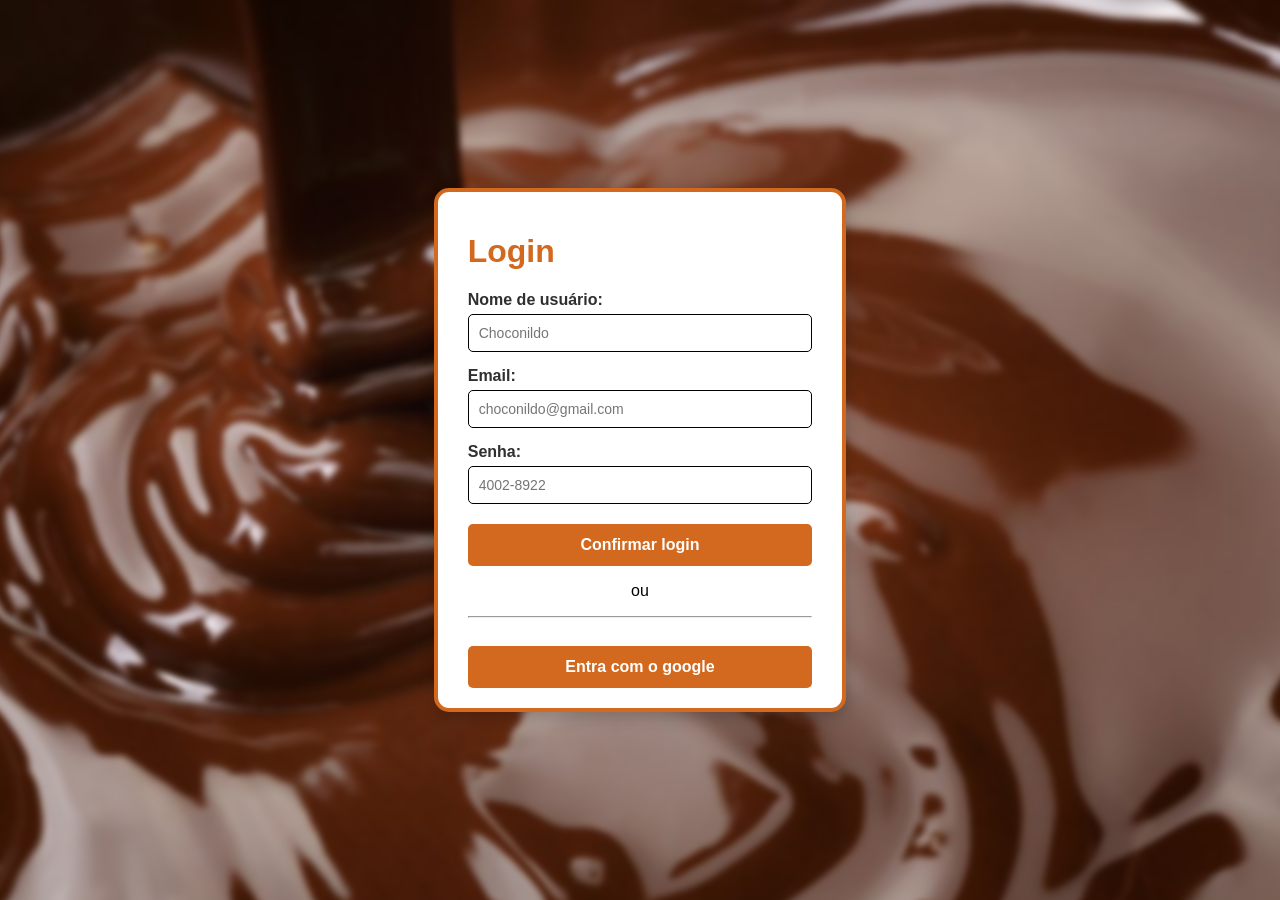
==== login.html @ c06e3b17 "primeiro commit" ====
<!DOCTYPE html>
<html lang="pt-BR">
<head>
    <meta charset="UTF-8">
    <meta name="viewport" content="width=device-width, initial-scale=1.0">
    <title>Login</title>
    <link rel="stylesheet" href="login.css">
</head>
<body>
    <div class="fundo-borrado"></div>
    <div class="conteudo">
        <div class="login-conteiner">
            <div class="h1-login">
                <h1>Login</h1>
            </div>

            <label for="nome">Nome de usuário:</label>
            <input type="text" id="nome" placeholder="Choconildo" required>

            <label for="email">Email:</label>
            <input type="email" id="email" placeholder="choconildo@gmail.com">

            <label for="Senha">Senha:</label>
            <input type="password" id="Senha" placeholder="4002-8922">
<button onclick="window.location.href='index.html' "type="button" class="bnt">Confirmar login </button>
            <p>ou</p>
            <hr>
<button onclick="window.location.href='https:/accounts.google.com/v3/signin/identifier?hl=pt-BR&flowName=GlifWebSignIn&flowEntry=AddSession&dsh=S-148870802%3A1782074929030280' "type="button" class="bnt">Entra com o google</button>
        </div>
    </div>
</body>
</html>
---- login.css ----
/* Configuração do corpo da página */
body, html {
    margin: 0;
    padding: 0;
    width: 100%;
    height: 100%;
    font-family: Arial, sans-serif;
}

.fundo-borrado {
    position: fixed;
    top: -10px; 
    left: -10px;
    width: calc(100% + 20px);
    height: calc(100% + 20px);
    background-image: url('chocolate.jpg'); 
    background-size: cover;
    background-position: center;
    
    filter: blur(3px); 
    
    z-index: 1; 
}
.conteudo {
    position: relative;
    z-index: 2; 
    display: flex;
    flex-direction: column;
    justify-content: center;
    align-items: center;
    height: 100vh;
    color: white;  
}
.login-conteiner{
    max-width: 900px;
    background: #ffffff;
    margin: 0px auto;
    padding: 20px 30px;
    border-radius: 15px;
    box-shadow: 0 5px 15px rgba(0,0,0,0.2);
    border-style: solid;
    border-width: 4px;
    border-color: chocolate;
}
label {
    display: block;
    margin-top: 15px;
    font-weight: bold;
    color: #0f0f0fdd;
}

input, select, textarea {
    width: 100%;
    padding: 10px;
    margin-top: 5px;
    border-radius: 5px;
    border: 1px solid #000000;
    font-size: 14px;
    box-sizing: border-box;
    transition: border 0.3s;
}

input:focus, select:focus, textarea:focus {
    border-color: chocolate;
    outline: none;
}

textarea {
    resize: none;
}
.h1-login{
    font-family: Arial, Helvetica, sans-serif;
    color: chocolate;
    align-items: center;
}
.bnt {
    width: 100%;
    margin-top: 20px;
    padding: 12px;
    background: chocolate;
    border: none;
    color: #ffffff;
    font-size: 16px;
    font-weight: bold;
    border-radius: 5px;
    cursor: pointer;
    transition: background 0.3s;
}

.bnt:hover {
    background:rgb(199, 93, 18);
    color: rgb(255, 255, 255);
}
@media (max-width: 1024px) {
    .carrosel { height: 70vh; min-height: 450px; }
    .destaque h1 { font-size: 40px; }
    .produtos-grade { grid-template-columns: repeat(3, 1fr); }
}
@media (max-width: 768px) {
    .carrosel { height: 60vh; min-height: 320px; }
    .carrosel-seta { width: 34px; height: 34px; font-size: 16px; }
    .seta-prev { left: 8px; }
    .seta-next { right: 8px; }
    .menu-navegacao { flex-direction: column; align-items: flex-start; gap: 14px; padding: 16px; }
    .menu-navegacao .links-centro { flex-wrap: wrap; gap: 14px; }
    .destaque { left: 20px; right: 20px; bottom: 60px; max-width: none; }
    .destaque h1 { font-size: 28px; }
    .miniaturas { display: none; }
    .produtos-section { padding: 40px 20px; }
    .produtos-grade { grid-template-columns: repeat(2, 1fr); }
    .produtos-header { flex-direction: column; align-items: flex-start; }
}
@media (max-width: 480px) {
    .carrosel { height: 50vh; min-height: 220px; }
    .carrosel-seta { width: 28px; height: 28px; font-size: 14px; }
    .produtos-grade { grid-template-columns: 1fr; }
}
.lowidth{
    height: 100vh;
    min-height: 600px;
    position: relative;
    overflow: hidden;
}
p {
    color: #000000;
    text-align: center; 
}
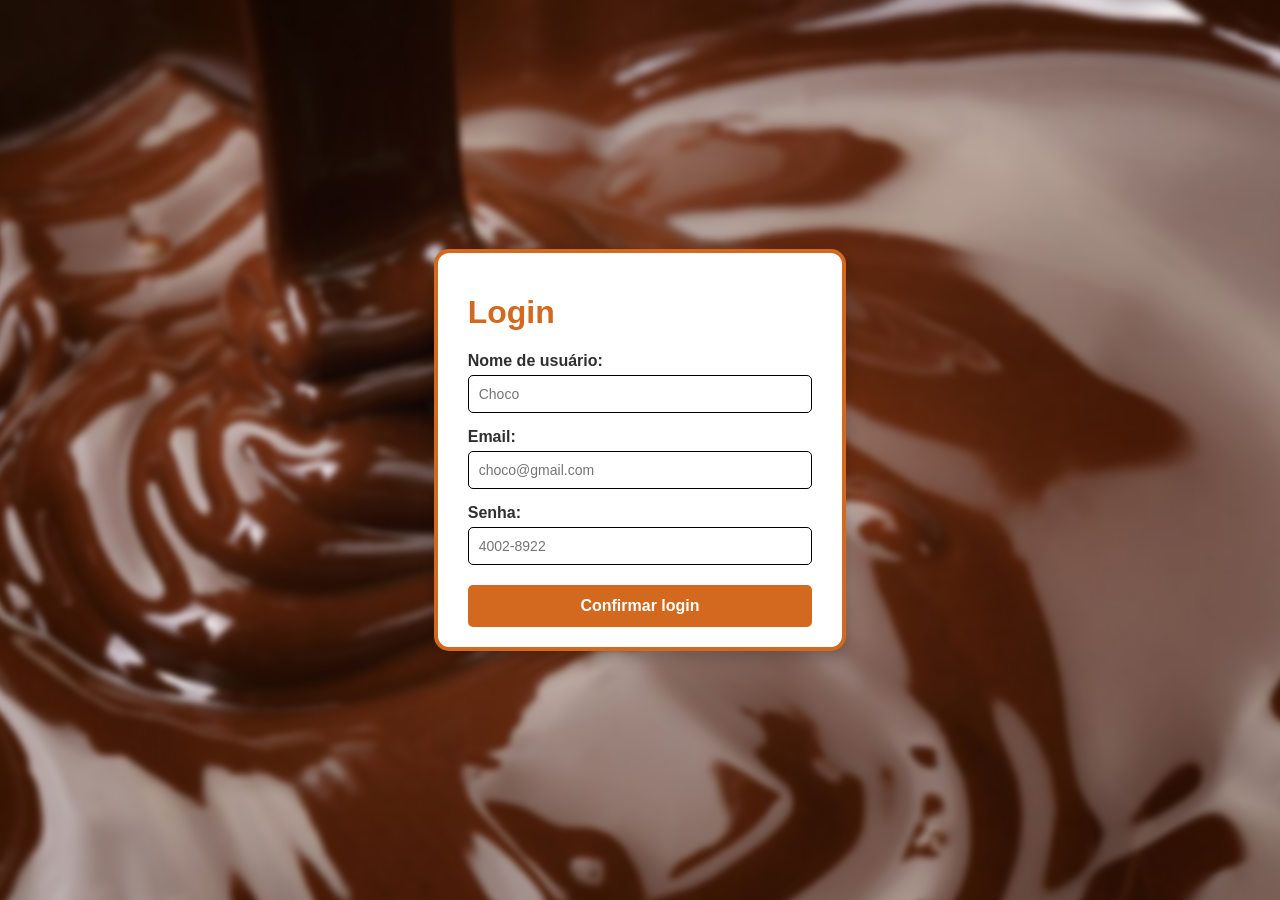
==== commit 32c12fb9: "java script add e iniciado pagina de logim" ====
--- a/login.html
+++ b/login.html
@@ -15,18 +15,16 @@
             </div>
 
             <label for="nome">Nome de usuário:</label>
-            <input type="text" id="nome" placeholder="Choconildo" required>
+            <input type="text" id="nome" placeholder="Choco">
 
             <label for="email">Email:</label>
-            <input type="email" id="email" placeholder="choconildo@gmail.com">
+            <input type="email" id="email" placeholder="choco@gmail.com">
 
             <label for="Senha">Senha:</label>
-            <input type="password" id="Senha" placeholder="4002-8922">
-<button onclick="window.location.href='index.html' "type="button" class="bnt">Confirmar login </button>
-            <p>ou</p>
-            <hr>
-<button onclick="window.location.href='https:/accounts.google.com/v3/signin/identifier?hl=pt-BR&flowName=GlifWebSignIn&flowEntry=AddSession&dsh=S-148870802%3A1782074929030280' "type="button" class="bnt">Entra com o google</button>
+            <input type="number" id="senha" placeholder="4002-8922">
+<button type="button" class="bnt" id="confirmar">Confirmar login </button>
         </div>
     </div>
+    <script src="script.js"></script>
 </body>
 </html>
